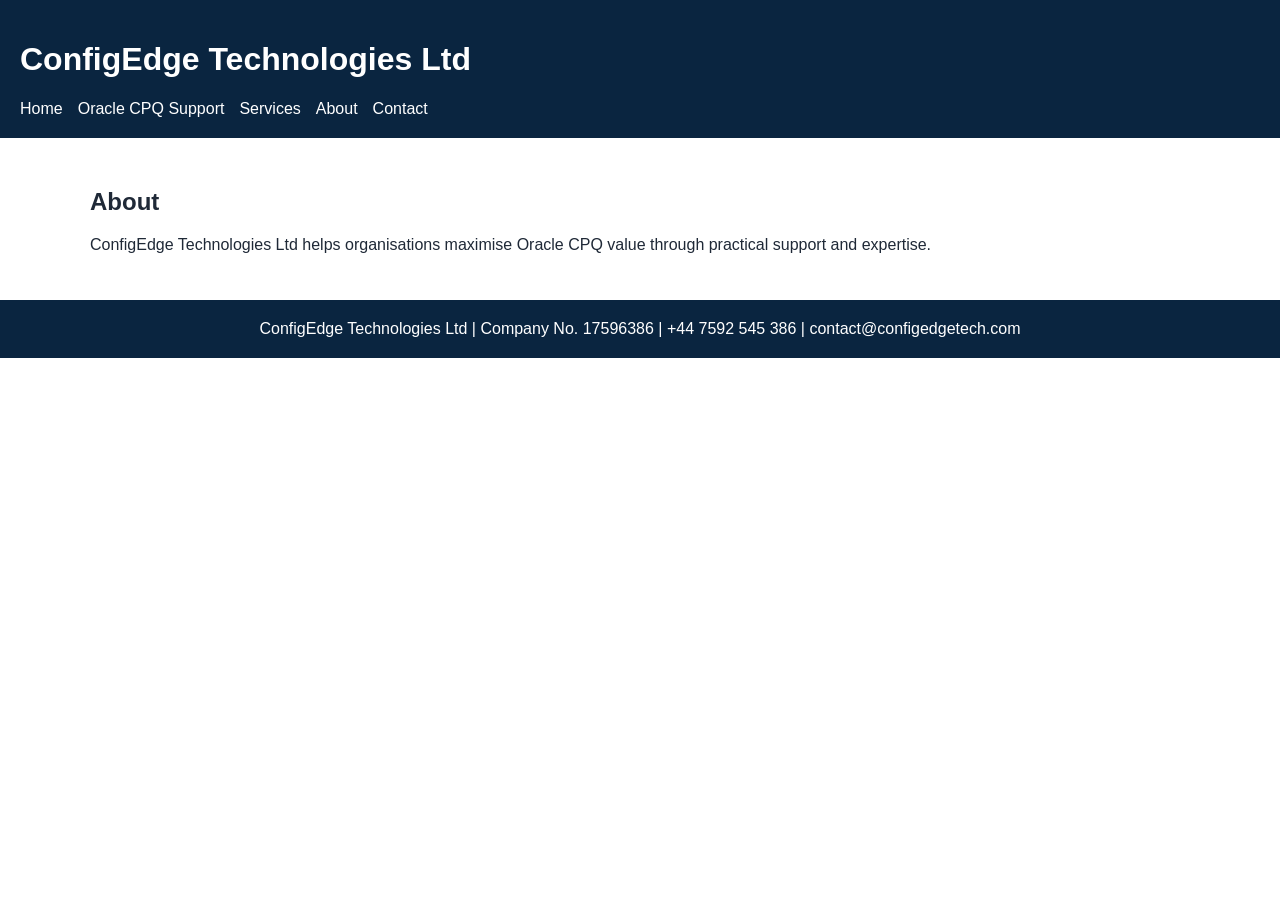
==== about.html @ dc13865a "Add files via upload second changes." ====
<html><head><title>About</title><link rel="stylesheet" href="style.css"></head><body><header><h1>ConfigEdge Technologies Ltd</h1><nav><a href="index.html">Home</a><a href="support.html">Oracle CPQ Support</a><a href="services.html">Services</a><a href="about.html">About</a><a href="contact.html">Contact</a></nav></header><div class="container"><h2>About</h2><p>ConfigEdge Technologies Ltd helps organisations maximise Oracle CPQ value through practical support and expertise.</p></div><div class="footer">ConfigEdge Technologies Ltd | Company No. 17596386 | +44 7592 545 386 | contact@configedgetech.com</div></body></html>
---- style.css ----
body{font-family:Arial,sans-serif;margin:0;color:#1f2937}header{background:#0A2540;color:#fff;padding:20px}nav a{color:#fff;margin-right:15px;text-decoration:none}.hero{background:#0052CC;color:white;padding:60px 20px}.container{max-width:1100px;margin:auto;padding:30px 20px}.card{border:1px solid #ddd;border-radius:8px;padding:20px;margin:10px 0}.footer{background:#0A2540;color:#fff;padding:20px;text-align:center} .btn{background:#00AEEF;color:#fff;padding:12px 18px;text-decoration:none;border-radius:5px}
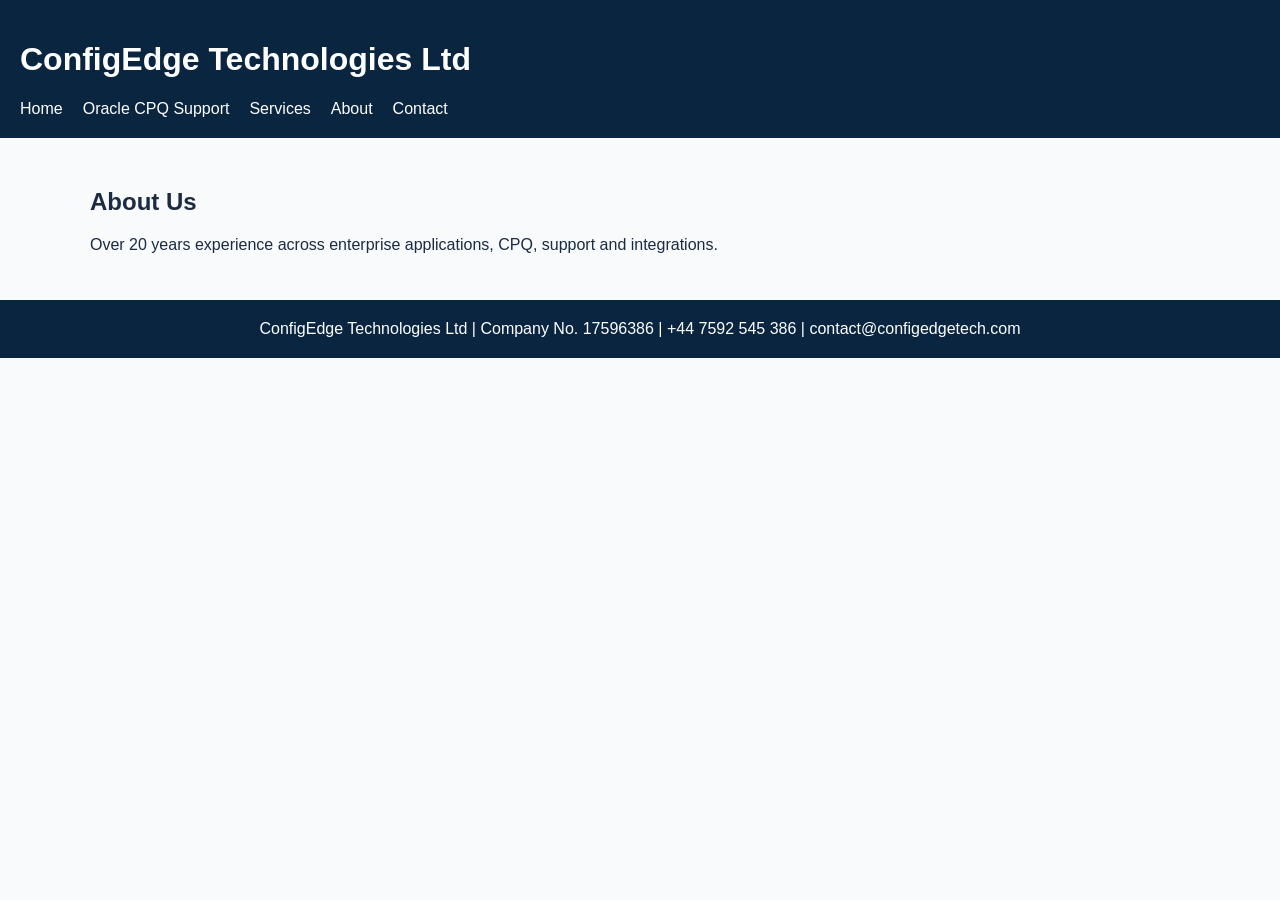
==== commit a5d2767e: "Add files via upload" ====
--- a/about.html
+++ b/about.html
@@ -1 +1 @@
-<html><head><title>About</title><link rel="stylesheet" href="style.css"></head><body><header><h1>ConfigEdge Technologies Ltd</h1><nav><a href="index.html">Home</a><a href="support.html">Oracle CPQ Support</a><a href="services.html">Services</a><a href="about.html">About</a><a href="contact.html">Contact</a></nav></header><div class="container"><h2>About</h2><p>ConfigEdge Technologies Ltd helps organisations maximise Oracle CPQ value through practical support and expertise.</p></div><div class="footer">ConfigEdge Technologies Ltd | Company No. 17596386 | +44 7592 545 386 | contact@configedgetech.com</div></body></html>+<!doctype html><html><head><meta charset="UTF-8"><meta name="viewport" content="width=device-width,initial-scale=1"><title>About Us</title><link rel="stylesheet" href="style.css"></head><body><header><h1>ConfigEdge Technologies Ltd</h1><nav><a href="index.html">Home</a><a href="support.html">Oracle CPQ Support</a><a href="services.html">Services</a><a href="about.html">About</a><a href="contact.html">Contact</a></nav></header><div class="container"><h2>About Us</h2><p>Over 20 years experience across enterprise applications, CPQ, support and integrations.</p></div><footer>ConfigEdge Technologies Ltd | Company No. 17596386 | +44 7592 545 386 | contact@configedgetech.com</footer></body></html>
--- a/style.css
+++ b/style.css
@@ -1 +1 @@
-body{font-family:Arial,sans-serif;margin:0;color:#1f2937}header{background:#0A2540;color:#fff;padding:20px}nav a{color:#fff;margin-right:15px;text-decoration:none}.hero{background:#0052CC;color:white;padding:60px 20px}.container{max-width:1100px;margin:auto;padding:30px 20px}.card{border:1px solid #ddd;border-radius:8px;padding:20px;margin:10px 0}.footer{background:#0A2540;color:#fff;padding:20px;text-align:center} .btn{background:#00AEEF;color:#fff;padding:12px 18px;text-decoration:none;border-radius:5px}+body{font-family:Arial,sans-serif;margin:0;color:#1b2b41;background:#f8fafc}header{background:#0A2540;color:#fff;padding:20px}nav a{color:#fff;margin-right:20px;text-decoration:none} .hero{background:#0052CC;color:#fff;padding:70px 20px}.container{max-width:1100px;margin:auto;padding:30px 20px}.cards{display:grid;grid-template-columns:repeat(auto-fit,minmax(280px,1fr));gap:20px}.card{background:#fff;padding:24px;border-radius:8px;box-shadow:0 1px 4px rgba(0,0,0,.1)}footer{background:#0A2540;color:#fff;padding:20px;text-align:center} .btn{display:inline-block;background:#00AEEF;color:#fff;padding:12px 18px;text-decoration:none;border-radius:6px} form input,form textarea{width:100%;padding:10px;margin:8px 0} @media(max-width:700px){nav a{display:block;margin:8px 0}}
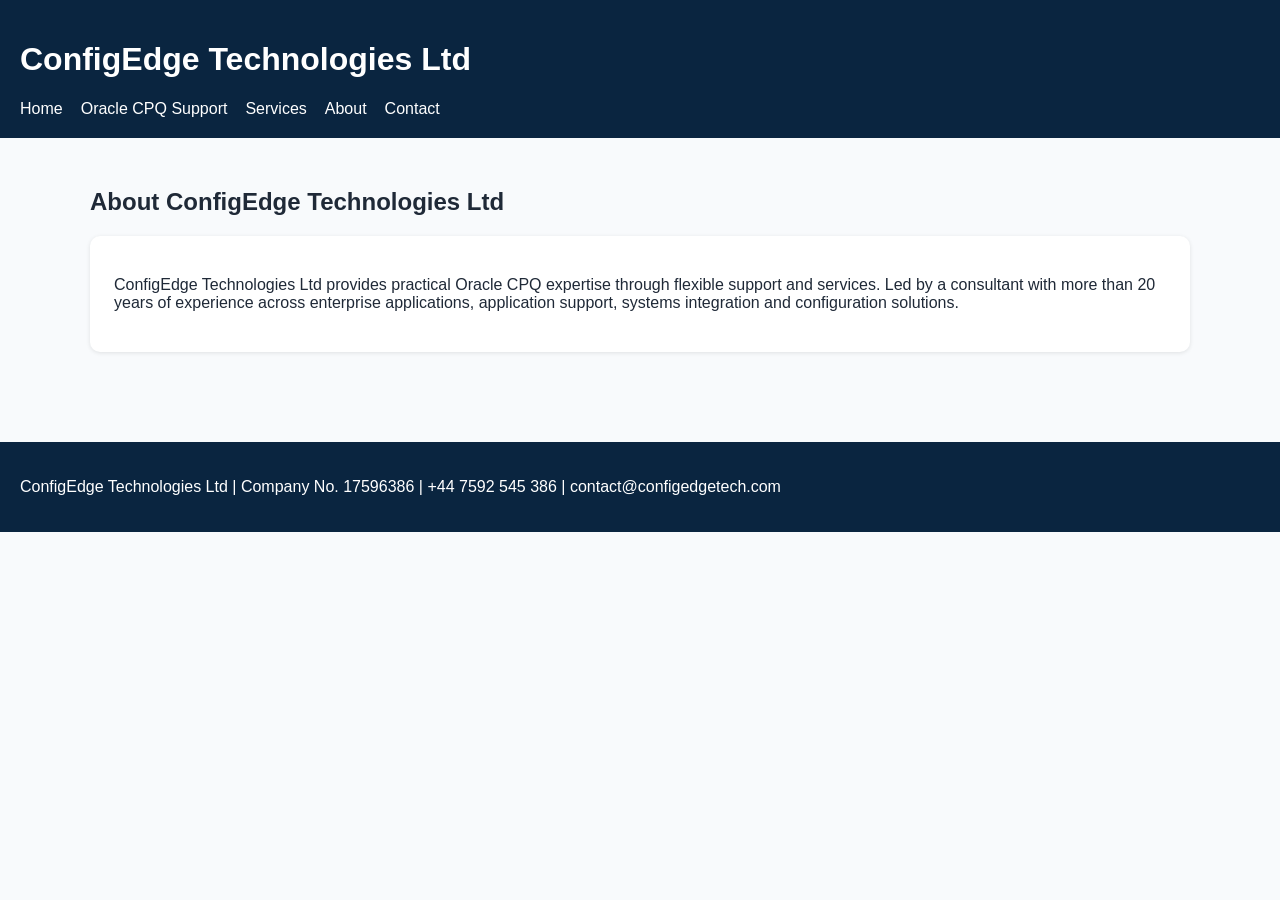
==== commit 1d40263e: "Add files via upload" ====
--- a/about.html
+++ b/about.html
@@ -1 +1 @@
-<!doctype html><html><head><meta charset="UTF-8"><meta name="viewport" content="width=device-width,initial-scale=1"><title>About Us</title><link rel="stylesheet" href="style.css"></head><body><header><h1>ConfigEdge Technologies Ltd</h1><nav><a href="index.html">Home</a><a href="support.html">Oracle CPQ Support</a><a href="services.html">Services</a><a href="about.html">About</a><a href="contact.html">Contact</a></nav></header><div class="container"><h2>About Us</h2><p>Over 20 years experience across enterprise applications, CPQ, support and integrations.</p></div><footer>ConfigEdge Technologies Ltd | Company No. 17596386 | +44 7592 545 386 | contact@configedgetech.com</footer></body></html>+<html><head><meta charset="UTF-8"><link rel="stylesheet" href="style.css"><title>About</title></head><body><header><h1>ConfigEdge Technologies Ltd</h1><nav><a href="index.html">Home</a><a href="support.html">Oracle CPQ Support</a><a href="services.html">Services</a><a href="about.html">About</a><a href="contact.html">Contact</a></nav></header><div class="container"><h2>About ConfigEdge Technologies Ltd</h2><div class="card"><p>ConfigEdge Technologies Ltd provides practical Oracle CPQ expertise through flexible support and services. Led by a consultant with more than 20 years of experience across enterprise applications, application support, systems integration and configuration solutions.</p></div></div><footer><p>ConfigEdge Technologies Ltd | Company No. 17596386 | +44 7592 545 386 | contact@configedgetech.com</p></footer></body></html>
--- a/style.css
+++ b/style.css
@@ -1 +1 @@
-body{font-family:Arial,sans-serif;margin:0;color:#1b2b41;background:#f8fafc}header{background:#0A2540;color:#fff;padding:20px}nav a{color:#fff;margin-right:20px;text-decoration:none} .hero{background:#0052CC;color:#fff;padding:70px 20px}.container{max-width:1100px;margin:auto;padding:30px 20px}.cards{display:grid;grid-template-columns:repeat(auto-fit,minmax(280px,1fr));gap:20px}.card{background:#fff;padding:24px;border-radius:8px;box-shadow:0 1px 4px rgba(0,0,0,.1)}footer{background:#0A2540;color:#fff;padding:20px;text-align:center} .btn{display:inline-block;background:#00AEEF;color:#fff;padding:12px 18px;text-decoration:none;border-radius:6px} form input,form textarea{width:100%;padding:10px;margin:8px 0} @media(max-width:700px){nav a{display:block;margin:8px 0}}+body{font-family:Arial,sans-serif;margin:0;color:#1f2937;background:#f8fafc}header{background:#0A2540;color:white;padding:20px}nav a{color:white;margin-right:18px;text-decoration:none} .hero{background:#0052CC;color:white;padding:60px 20px}.container{max-width:1100px;margin:auto;padding:30px 20px}.card{background:white;padding:24px;border-radius:10px;margin:20px 0;box-shadow:0 1px 4px rgba(0,0,0,.1)} .btn{background:#00AEEF;color:white;padding:12px 18px;border-radius:6px;text-decoration:none}footer{background:#0A2540;color:white;padding:20px;margin-top:40px} .grid{display:grid;grid-template-columns:repeat(auto-fit,minmax(250px,1fr));gap:20px}form input,form textarea{width:100%;padding:10px;margin:8px 0}button{background:#0052CC;color:white;padding:12px 18px;border:none}
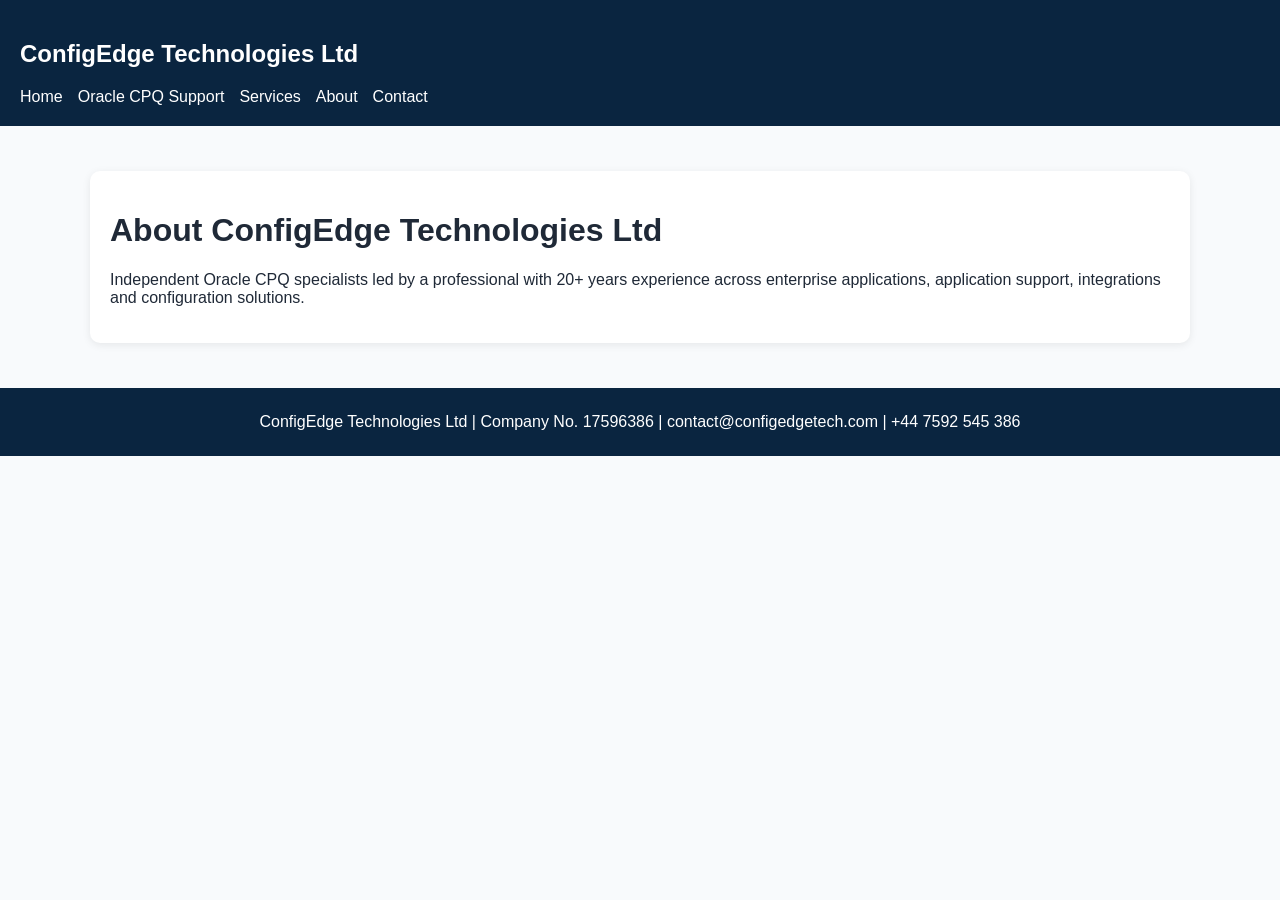
==== commit 94b55597: "Add files via upload" ====
--- a/about.html
+++ b/about.html
@@ -1 +1 @@
-<html><head><meta charset="UTF-8"><link rel="stylesheet" href="style.css"><title>About</title></head><body><header><h1>ConfigEdge Technologies Ltd</h1><nav><a href="index.html">Home</a><a href="support.html">Oracle CPQ Support</a><a href="services.html">Services</a><a href="about.html">About</a><a href="contact.html">Contact</a></nav></header><div class="container"><h2>About ConfigEdge Technologies Ltd</h2><div class="card"><p>ConfigEdge Technologies Ltd provides practical Oracle CPQ expertise through flexible support and services. Led by a consultant with more than 20 years of experience across enterprise applications, application support, systems integration and configuration solutions.</p></div></div><footer><p>ConfigEdge Technologies Ltd | Company No. 17596386 | +44 7592 545 386 | contact@configedgetech.com</p></footer></body></html>+<!DOCTYPE html><html><head><meta charset="UTF-8"><meta name="viewport" content="width=device-width,initial-scale=1"><link rel="stylesheet" href="style.css"><title>About ConfigEdge Technologies Ltd</title></head><body><header><h2>ConfigEdge Technologies Ltd</h2><nav><a href="index.html">Home</a><a href="support.html">Oracle CPQ Support</a><a href="services.html">Services</a><a href="about.html">About</a><a href="contact.html">Contact</a></nav></header><div class="container"><div class="card"><h1>About ConfigEdge Technologies Ltd</h1><p>Independent Oracle CPQ specialists led by a professional with 20+ years experience across enterprise applications, application support, integrations and configuration solutions.</p></div></div><footer>ConfigEdge Technologies Ltd | Company No. 17596386 | contact@configedgetech.com | +44 7592 545 386</footer></body></html>
--- a/style.css
+++ b/style.css
@@ -1 +1 @@
-body{font-family:Arial,sans-serif;margin:0;color:#1f2937;background:#f8fafc}header{background:#0A2540;color:white;padding:20px}nav a{color:white;margin-right:18px;text-decoration:none} .hero{background:#0052CC;color:white;padding:60px 20px}.container{max-width:1100px;margin:auto;padding:30px 20px}.card{background:white;padding:24px;border-radius:10px;margin:20px 0;box-shadow:0 1px 4px rgba(0,0,0,.1)} .btn{background:#00AEEF;color:white;padding:12px 18px;border-radius:6px;text-decoration:none}footer{background:#0A2540;color:white;padding:20px;margin-top:40px} .grid{display:grid;grid-template-columns:repeat(auto-fit,minmax(250px,1fr));gap:20px}form input,form textarea{width:100%;padding:10px;margin:8px 0}button{background:#0052CC;color:white;padding:12px 18px;border:none}+body{font-family:Arial,sans-serif;margin:0;color:#1f2937;background:#f8fafc}header{background:#0A2540;color:#fff;padding:20px}nav a{color:#fff;margin-right:15px;text-decoration:none} .hero{padding:60px 20px;background:linear-gradient(135deg,#0052CC,#00AEEF);color:white}.container{max-width:1100px;margin:auto;padding:30px 20px}.card{background:white;padding:20px;border-radius:10px;box-shadow:0 2px 8px rgba(0,0,0,.08);margin:15px 0}.grid{display:grid;grid-template-columns:repeat(auto-fit,minmax(250px,1fr));gap:20px}.btn{background:#fff;color:#0052CC;padding:12px 18px;border-radius:6px;text-decoration:none;font-weight:bold}footer{background:#0A2540;color:#fff;padding:25px;text-align:center}input,textarea{width:100%;padding:10px;margin:8px 0}button{background:#0052CC;color:#fff;border:none;padding:12px 18px}
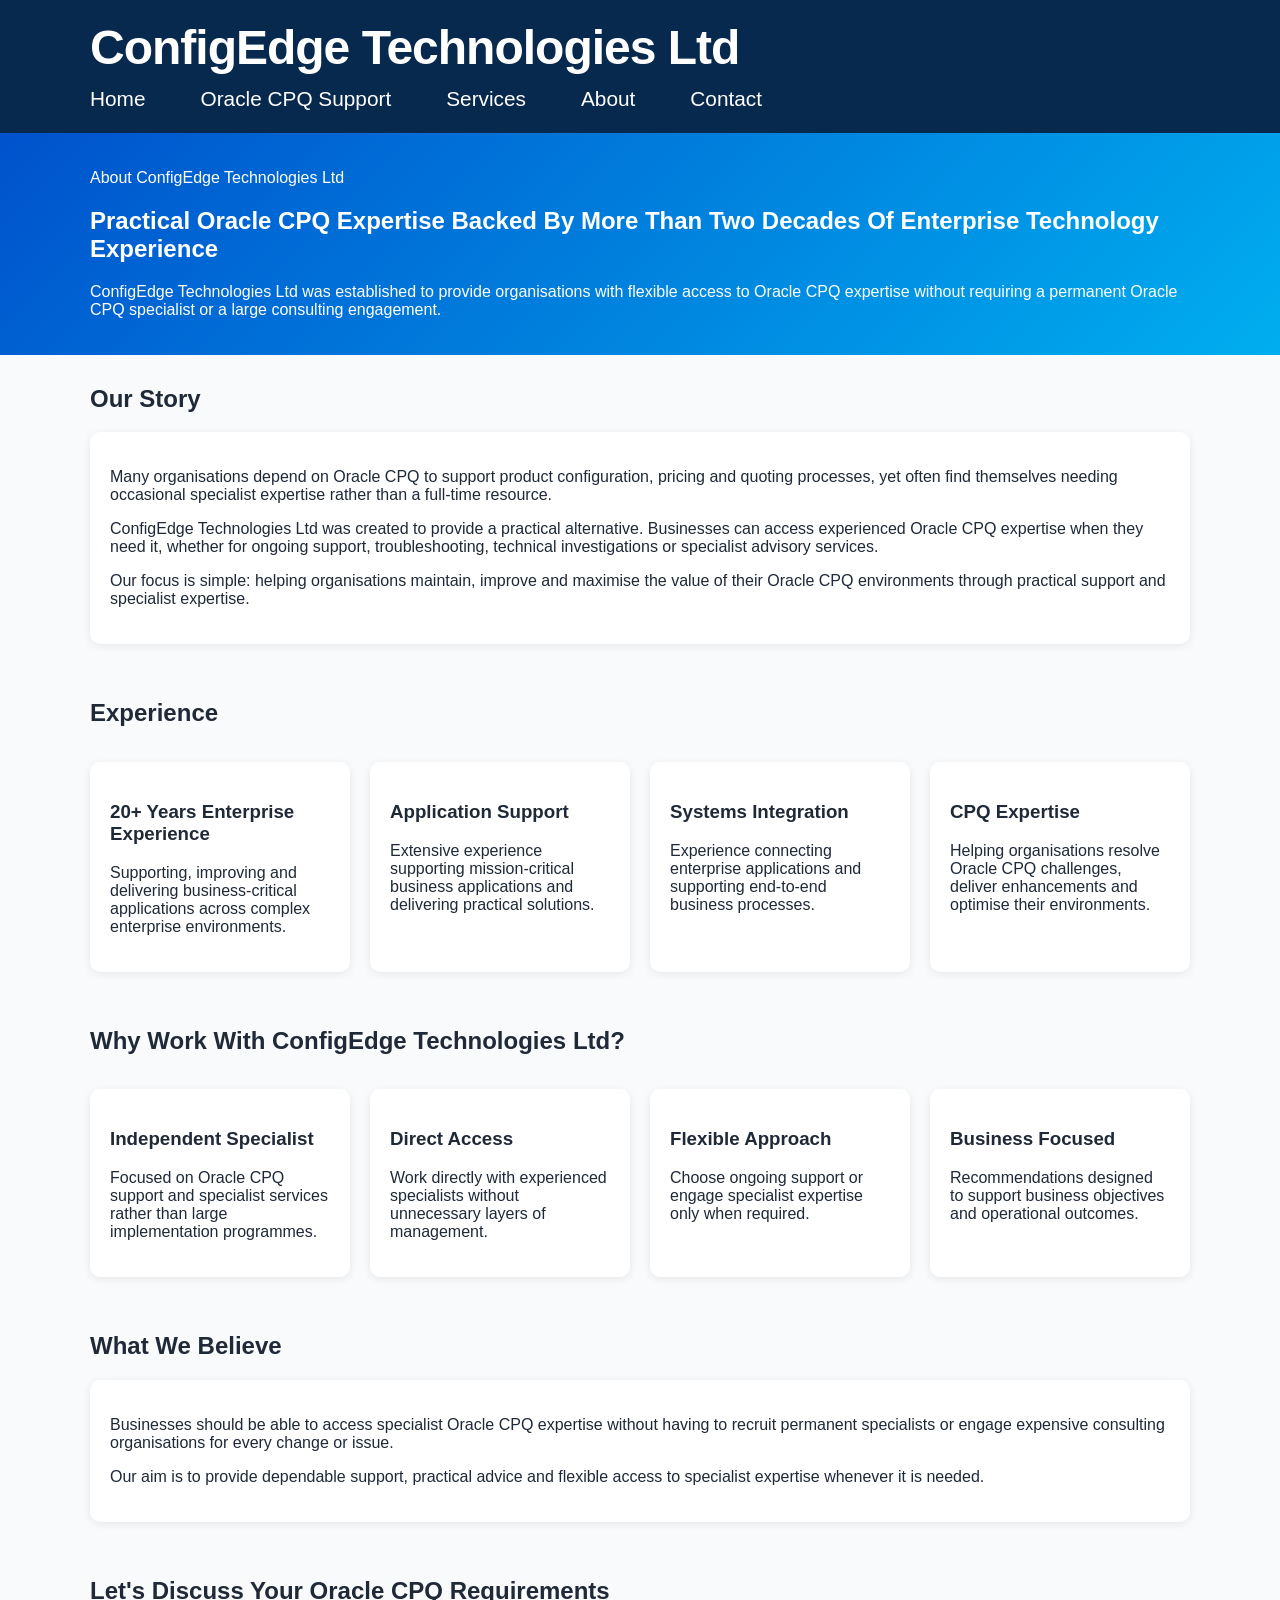
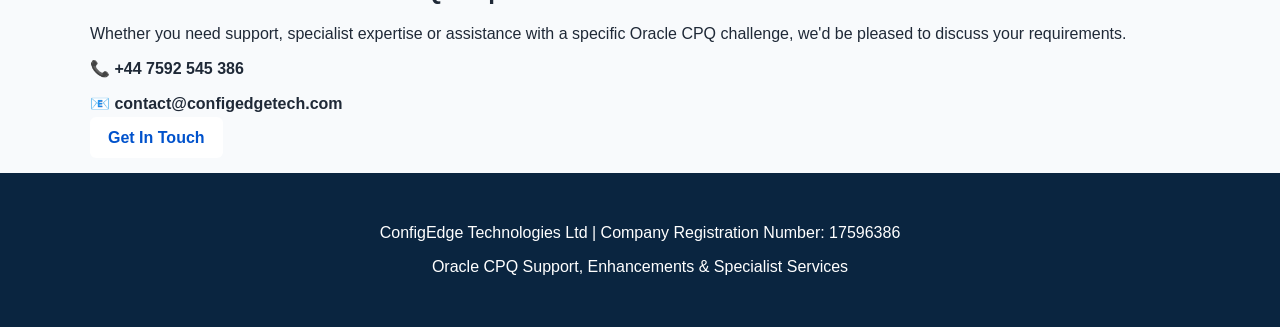
==== commit 0f060491: "Update about.html Upgrade About page" ====
--- a/about.html
+++ b/about.html
@@ -1 +1,265 @@
-<!DOCTYPE html><html><head><meta charset="UTF-8"><meta name="viewport" content="width=device-width,initial-scale=1"><link rel="stylesheet" href="style.css"><title>About ConfigEdge Technologies Ltd</title></head><body><header><h2>ConfigEdge Technologies Ltd</h2><nav><a href="index.html">Home</a><a href="support.html">Oracle CPQ Support</a><a href="services.html">Services</a><a href="about.html">About</a><a href="contact.html">Contact</a></nav></header><div class="container"><div class="card"><h1>About ConfigEdge Technologies Ltd</h1><p>Independent Oracle CPQ specialists led by a professional with 20+ years experience across enterprise applications, application support, integrations and configuration solutions.</p></div></div><footer>ConfigEdge Technologies Ltd | Company No. 17596386 | contact@configedgetech.com | +44 7592 545 386</footer></body></html>+<!DOCTYPE html>
+<html lang="en">
+<head>
+<meta charset="UTF-8">
+<meta name="viewport" content="width=device-width, initial-scale=1.0">
+
+<title>About Us | ConfigEdge Technologies Ltd</title>
+
+<meta name="description"
+content="Learn about ConfigEdge Technologies Ltd and the experience behind our Oracle CPQ support, troubleshooting, enhancement and specialist services.">
+
+<link rel="stylesheet" href="style.css">
+
+</head>
+
+<body>
+
+<header class="site-header">
+<div class="container">
+
+<div class="logo">
+ConfigEdge Technologies Ltd
+</div>
+
+<nav>
+<ul class="nav-menu">
+<li><a href="index.html">Home</a></li>
+<li><a href="support.html">Oracle CPQ Support</a></li>
+<li><a href="services.html">Services</a></li>
+<li><a href="about.html">About</a></li>
+<li><a href="contact.html">Contact</a></li>
+</ul>
+</nav>
+
+</div>
+</header>
+
+<section class="hero">
+
+<div class="container">
+
+<p class="eyebrow">About ConfigEdge Technologies Ltd</p>
+
+<h1>
+Practical Oracle CPQ Expertise Backed By More Than Two Decades Of Enterprise Technology Experience
+</h1>
+
+<p>
+ConfigEdge Technologies Ltd was established to provide organisations with
+flexible access to Oracle CPQ expertise without requiring a permanent Oracle
+CPQ specialist or a large consulting engagement.
+</p>
+
+</div>
+
+</section>
+
+<section class="section">
+
+<div class="container">
+
+<h2>Our Story</h2>
+
+<div class="card">
+
+<p>
+Many organisations depend on Oracle CPQ to support product configuration,
+pricing and quoting processes, yet often find themselves needing occasional
+specialist expertise rather than a full-time resource.
+</p>
+
+<p>
+ConfigEdge Technologies Ltd was created to provide a practical alternative.
+Businesses can access experienced Oracle CPQ expertise when they need it,
+whether for ongoing support, troubleshooting, technical investigations or
+specialist advisory services.
+</p>
+
+<p>
+Our focus is simple: helping organisations maintain, improve and maximise
+the value of their Oracle CPQ environments through practical support and
+specialist expertise.
+</p>
+
+</div>
+
+</div>
+
+</section>
+
+<section class="section">
+
+<div class="container">
+
+<h2>Experience</h2>
+
+<div class="grid">
+
+<div class="card">
+<h3>20+ Years Enterprise Experience</h3>
+
+<p>
+Supporting, improving and delivering business-critical applications across
+complex enterprise environments.
+</p>
+
+</div>
+
+<div class="card">
+<h3>Application Support</h3>
+
+<p>
+Extensive experience supporting mission-critical business applications and
+delivering practical solutions.
+</p>
+
+</div>
+
+<div class="card">
+<h3>Systems Integration</h3>
+
+<p>
+Experience connecting enterprise applications and supporting end-to-end
+business processes.
+</p>
+
+</div>
+
+<div class="card">
+<h3>CPQ Expertise</h3>
+
+<p>
+Helping organisations resolve Oracle CPQ challenges, deliver enhancements
+and optimise their environments.
+</p>
+
+</div>
+
+</div>
+
+</div>
+
+</section>
+
+<section class="section">
+
+<div class="container">
+
+<h2>Why Work With ConfigEdge Technologies Ltd?</h2>
+
+<div class="grid">
+
+<div class="card">
+<h3>Independent Specialist</h3>
+
+<p>
+Focused on Oracle CPQ support and specialist services rather than large
+implementation programmes.
+</p>
+
+</div>
+
+<div class="card">
+<h3>Direct Access</h3>
+
+<p>
+Work directly with experienced specialists without unnecessary layers of
+management.
+</p>
+
+</div>
+
+<div class="card">
+<h3>Flexible Approach</h3>
+
+<p>
+Choose ongoing support or engage specialist expertise only when required.
+</p>
+
+</div>
+
+<div class="card">
+<h3>Business Focused</h3>
+
+<p>
+Recommendations designed to support business objectives and operational
+outcomes.
+</p>
+
+</div>
+
+</div>
+
+</div>
+
+</section>
+
+<section class="section">
+
+<div class="container">
+
+<h2>What We Believe</h2>
+
+<div class="card">
+
+<p>
+Businesses should be able to access specialist Oracle CPQ expertise without
+having to recruit permanent specialists or engage expensive consulting
+organisations for every change or issue.
+</p>
+
+<p>
+Our aim is to provide dependable support, practical advice and flexible
+access to specialist expertise whenever it is needed.
+</p>
+
+</div>
+
+</div>
+
+</section>
+
+<section class="cta-section">
+
+<div class="container">
+
+<h2>Let's Discuss Your Oracle CPQ Requirements</h2>
+
+<p>
+Whether you need support, specialist expertise or assistance with a specific
+Oracle CPQ challenge, we'd be pleased to discuss your requirements.
+</p>
+
+<p><strong>📞 +44 7592 545 386</strong></p>
+
+<p><strong>📧 contact@configedgetech.com</strong></p>
+
+<p>
+<a href="contact.html" class="btn btn-primary">
+Get In Touch
+</a>
+</p>
+
+</div>
+
+</section>
+
+<footer>
+
+<div class="container">
+
+<p>
+ConfigEdge Technologies Ltd | Company Registration Number: 17596386
+</p>
+
+<p>
+Oracle CPQ Support, Enhancements & Specialist Services
+</p>
+
+</div>
+
+</footer>
+
+</body>
+</html>
--- a/style.css
+++ b/style.css
@@ -1 +1,40 @@
-body{font-family:Arial,sans-serif;margin:0;color:#1f2937;background:#f8fafc}header{background:#0A2540;color:#fff;padding:20px}nav a{color:#fff;margin-right:15px;text-decoration:none} .hero{padding:60px 20px;background:linear-gradient(135deg,#0052CC,#00AEEF);color:white}.container{max-width:1100px;margin:auto;padding:30px 20px}.card{background:white;padding:20px;border-radius:10px;box-shadow:0 2px 8px rgba(0,0,0,.08);margin:15px 0}.grid{display:grid;grid-template-columns:repeat(auto-fit,minmax(250px,1fr));gap:20px}.btn{background:#fff;color:#0052CC;padding:12px 18px;border-radius:6px;text-decoration:none;font-weight:bold}footer{background:#0A2540;color:#fff;padding:25px;text-align:center}input,textarea{width:100%;padding:10px;margin:8px 0}button{background:#0052CC;color:#fff;border:none;padding:12px 18px}+body{font-family:Arial,sans-serif;margin:0;color:#1f2937;background:#f8fafc}header{background:#0A2540;color:#fff;padding:20px}nav a{color:#fff;margin-right:15px;text-decoration:none} .hero{padding:10px 20px;background:linear-gradient(135deg,#0052CC,#00AEEF);color:white}.container{max-width:1100px;margin:auto;padding:10px 20px}.card{background:white;padding:20px;border-radius:10px;box-shadow:0 2px 8px rgba(0,0,0,.08);margin:15px 0}.grid{display:grid;grid-template-columns:repeat(auto-fit,minmax(250px,1fr));gap:20px}.btn{background:#fff;color:#0052CC;padding:12px 18px;border-radius:6px;text-decoration:none;font-weight:bold}footer{background:#0A2540;color:#fff;padding:25px;text-align:center}input,textarea{width:100%;padding:10px;margin:8px 0}button{background:#0052CC;color:#fff;border:none;padding:12px 18px}
+
+.site-header{
+background:#07294d;
+padding:12px 0;
+}
+
+.logo {
+  color: #ffffff;
+  font-size: 3rem;
+  font-weight: 700;
+  letter-spacing: -1px;
+  margin-bottom: 12px;
+  line-height: 1.1;
+}
+
+
+.nav-menu{
+list-style:none;
+display:flex;
+gap:40px;
+flex-wrap:wrap;
+padding:0;
+margin:0;
+}
+
+.nav-menu li{
+list-style:none;
+}
+
+.nav-menu a {
+color: white;
+text-decoration: none;
+font-size: 1.3rem;
+font-weight: 500;
+}
+
+.nav-menu a:hover{
+color:#00AEEF;
+}
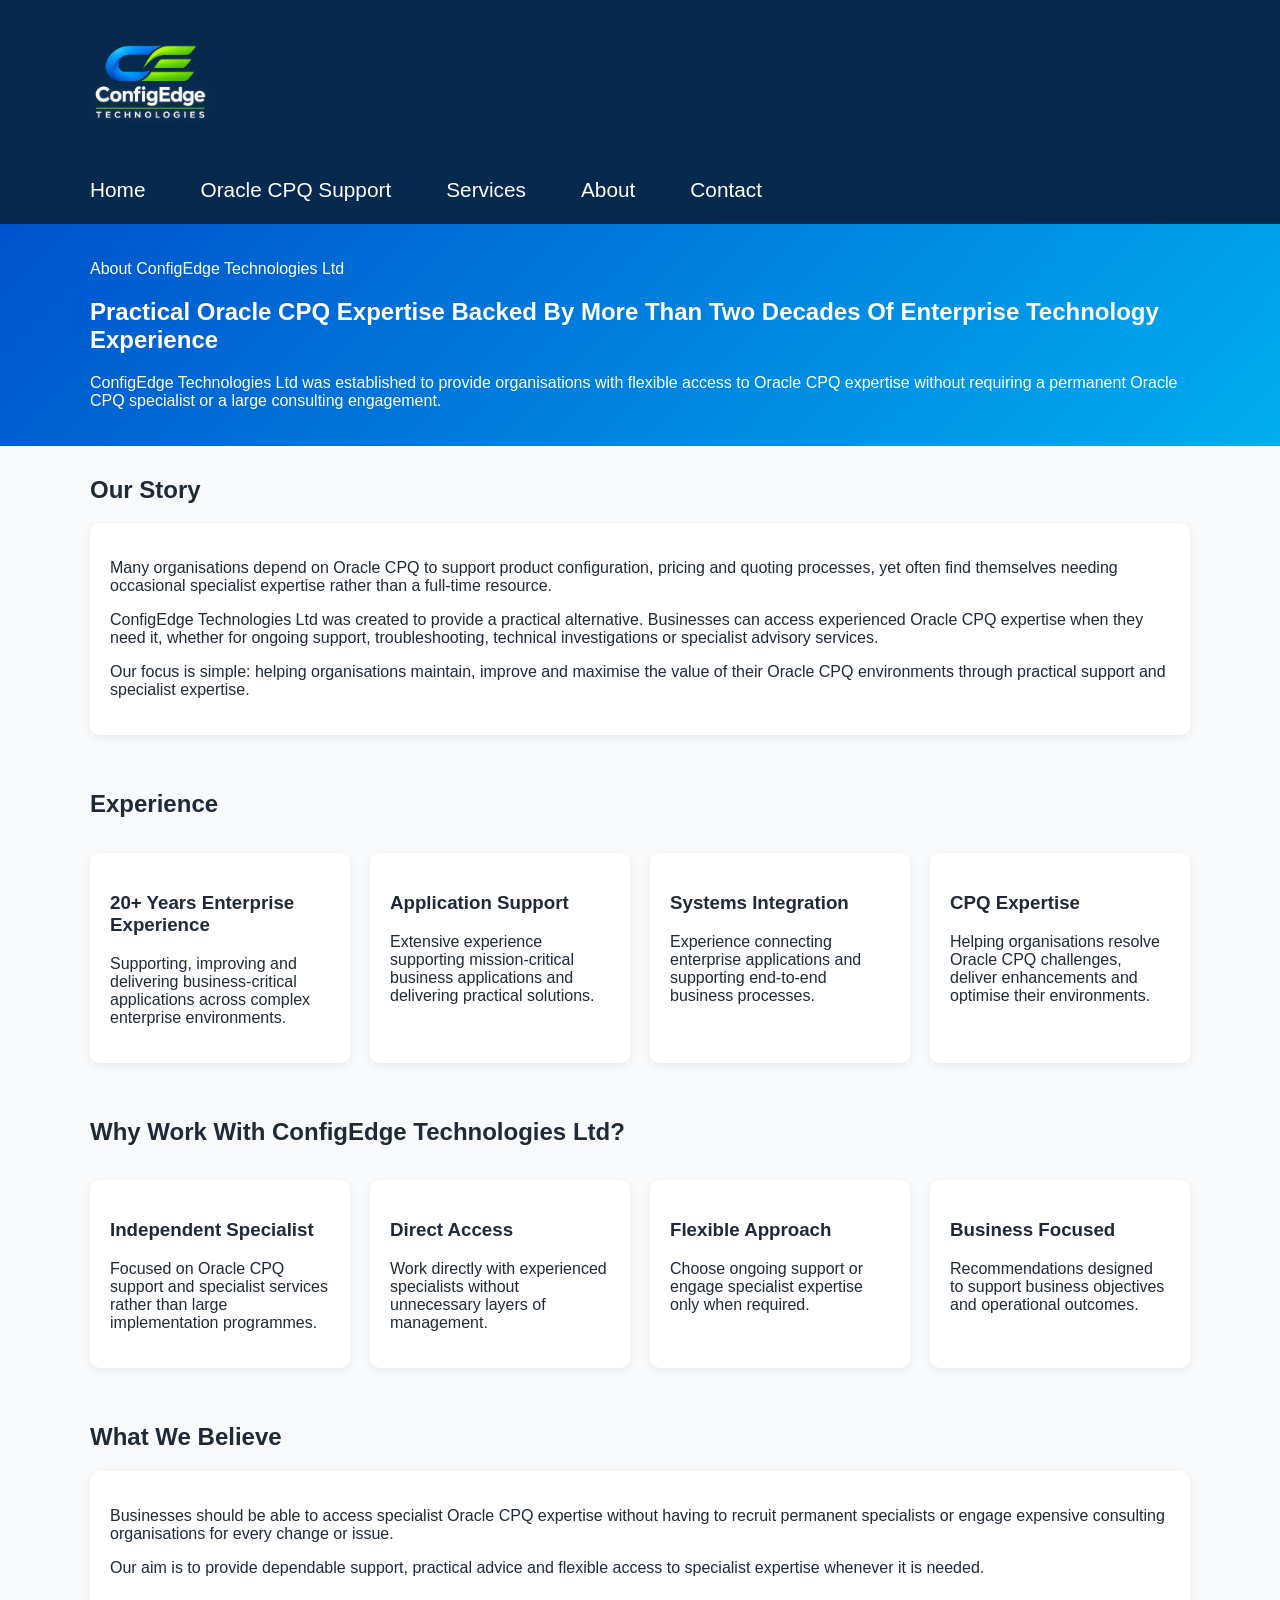
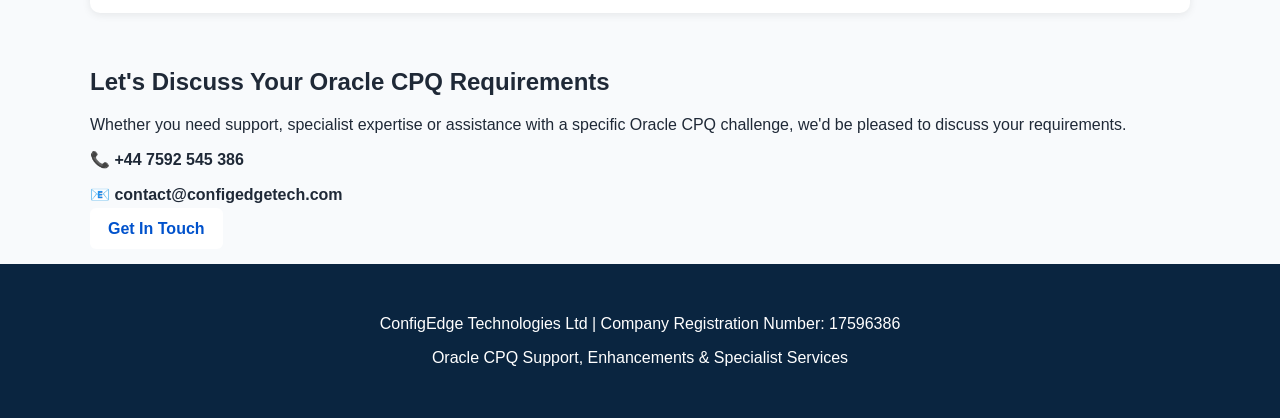
==== commit 4570f824: "Update about.html" ====
--- a/about.html
+++ b/about.html
@@ -19,7 +19,7 @@
 <div class="container">
 
 <div class="logo">
-ConfigEdge Technologies Ltd
+    <img src="logo.png" alt="ConfigEdge Technologies Ltd Logo" style="height:120px;">
 </div>
 
 <nav>
--- a/style.css
+++ b/style.css
@@ -10,7 +10,7 @@
   font-size: 3rem;
   font-weight: 700;
   letter-spacing: -1px;
-  margin-bottom: 12px;
+  margin-bottom: 25px;
   line-height: 1.1;
 }
 
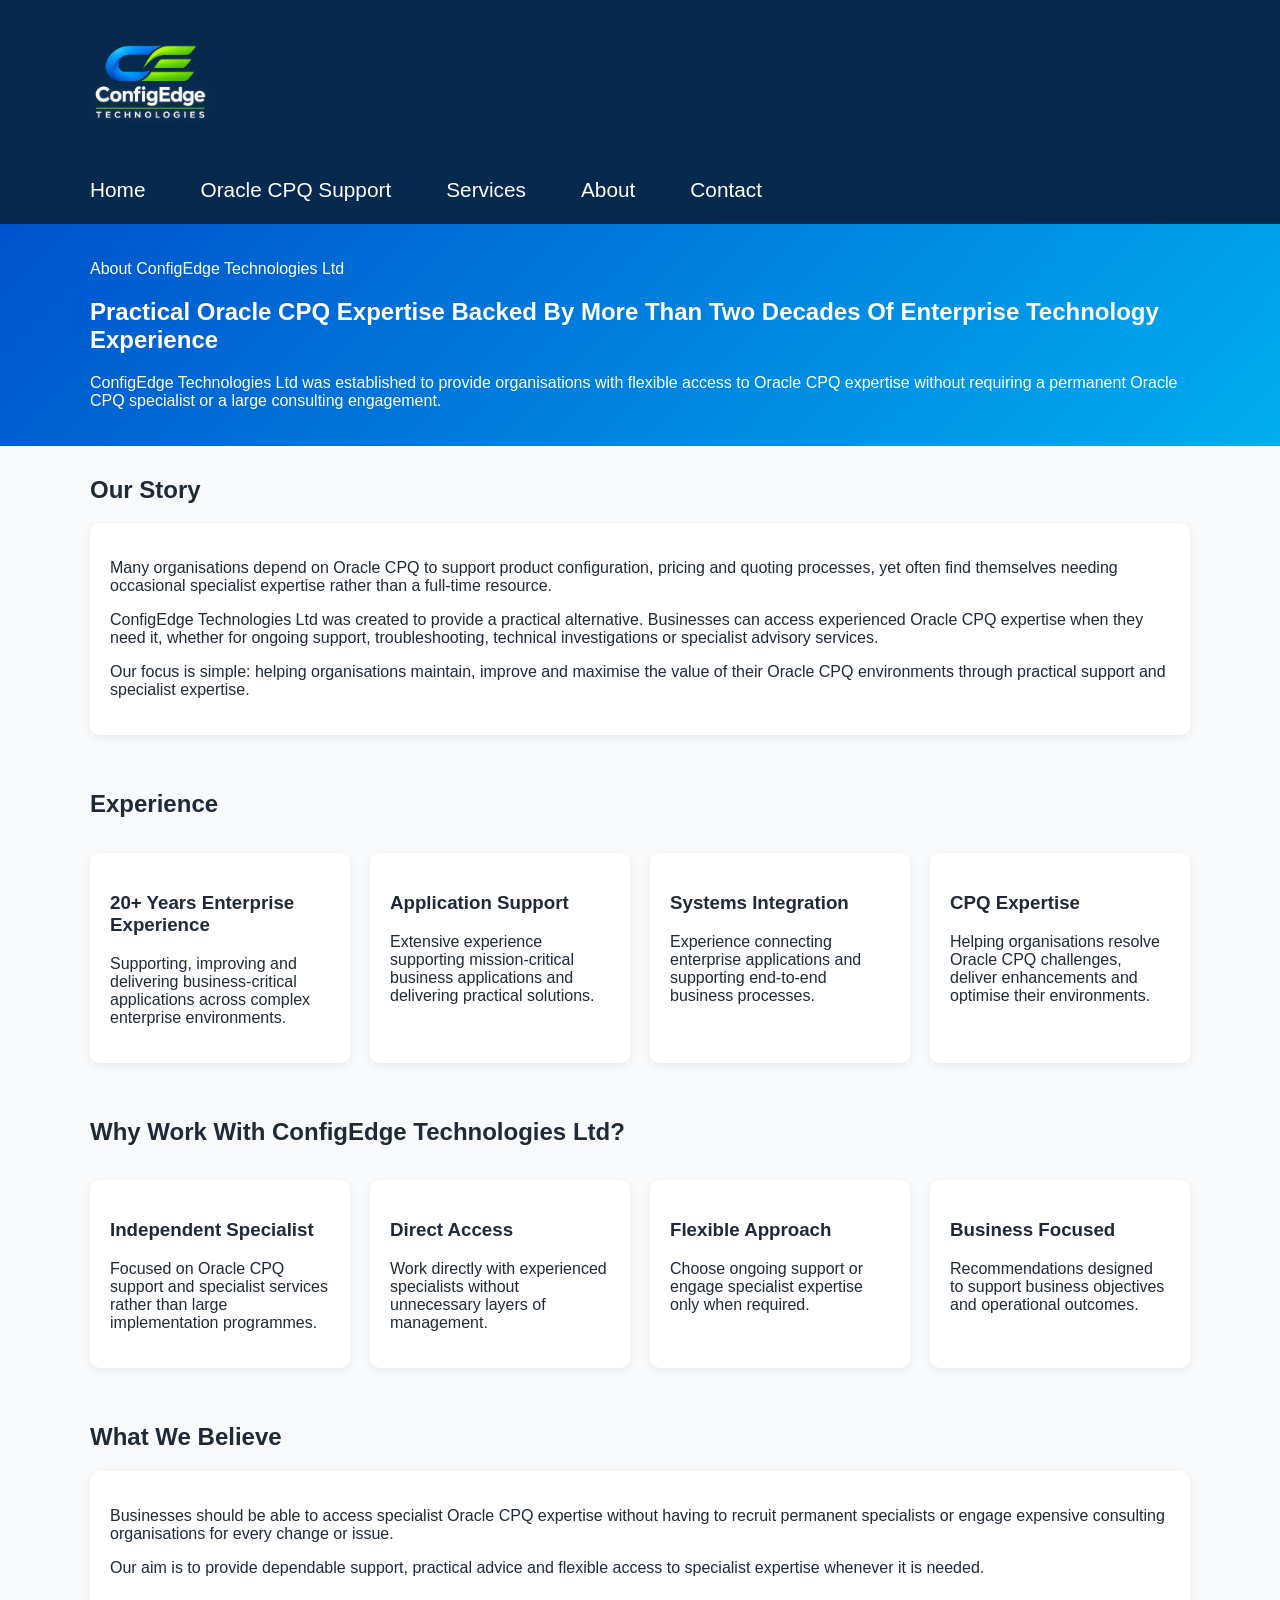
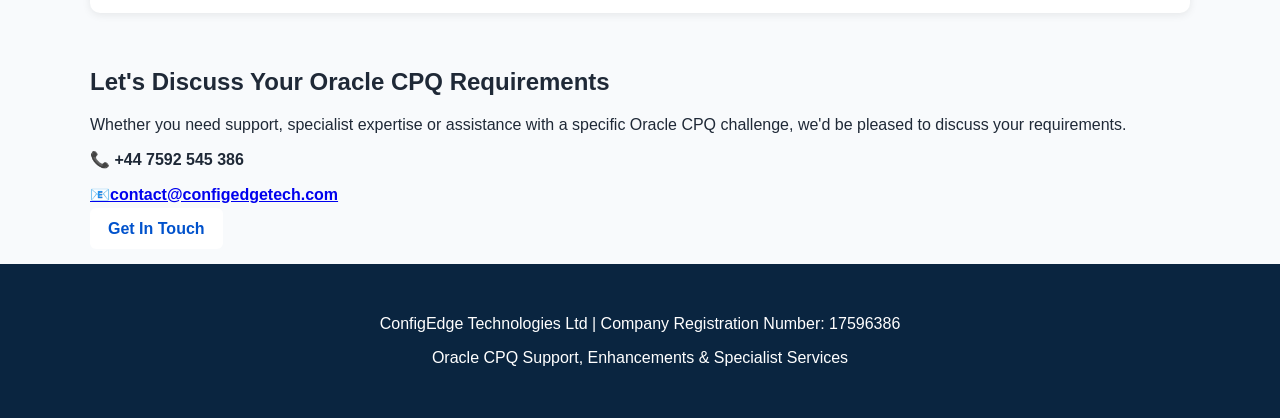
==== commit 1fa5cb34: "Update about.html" ====
--- a/about.html
+++ b/about.html
@@ -233,7 +233,11 @@
 
 <p><strong>📞 +44 7592 545 386</strong></p>
 
-<p><strong>📧 contact@configedgetech.com</strong></p>
+<p>
+<a href="mailto:contact@configedgetech.com?subject=Oracle%20CPQ%20Enquiry">
+<strong>📧contact@configedgetech.com</strong>
+</a>
+</p>
 
 <p>
 <a href="contact.html" class="btn btn-primary">
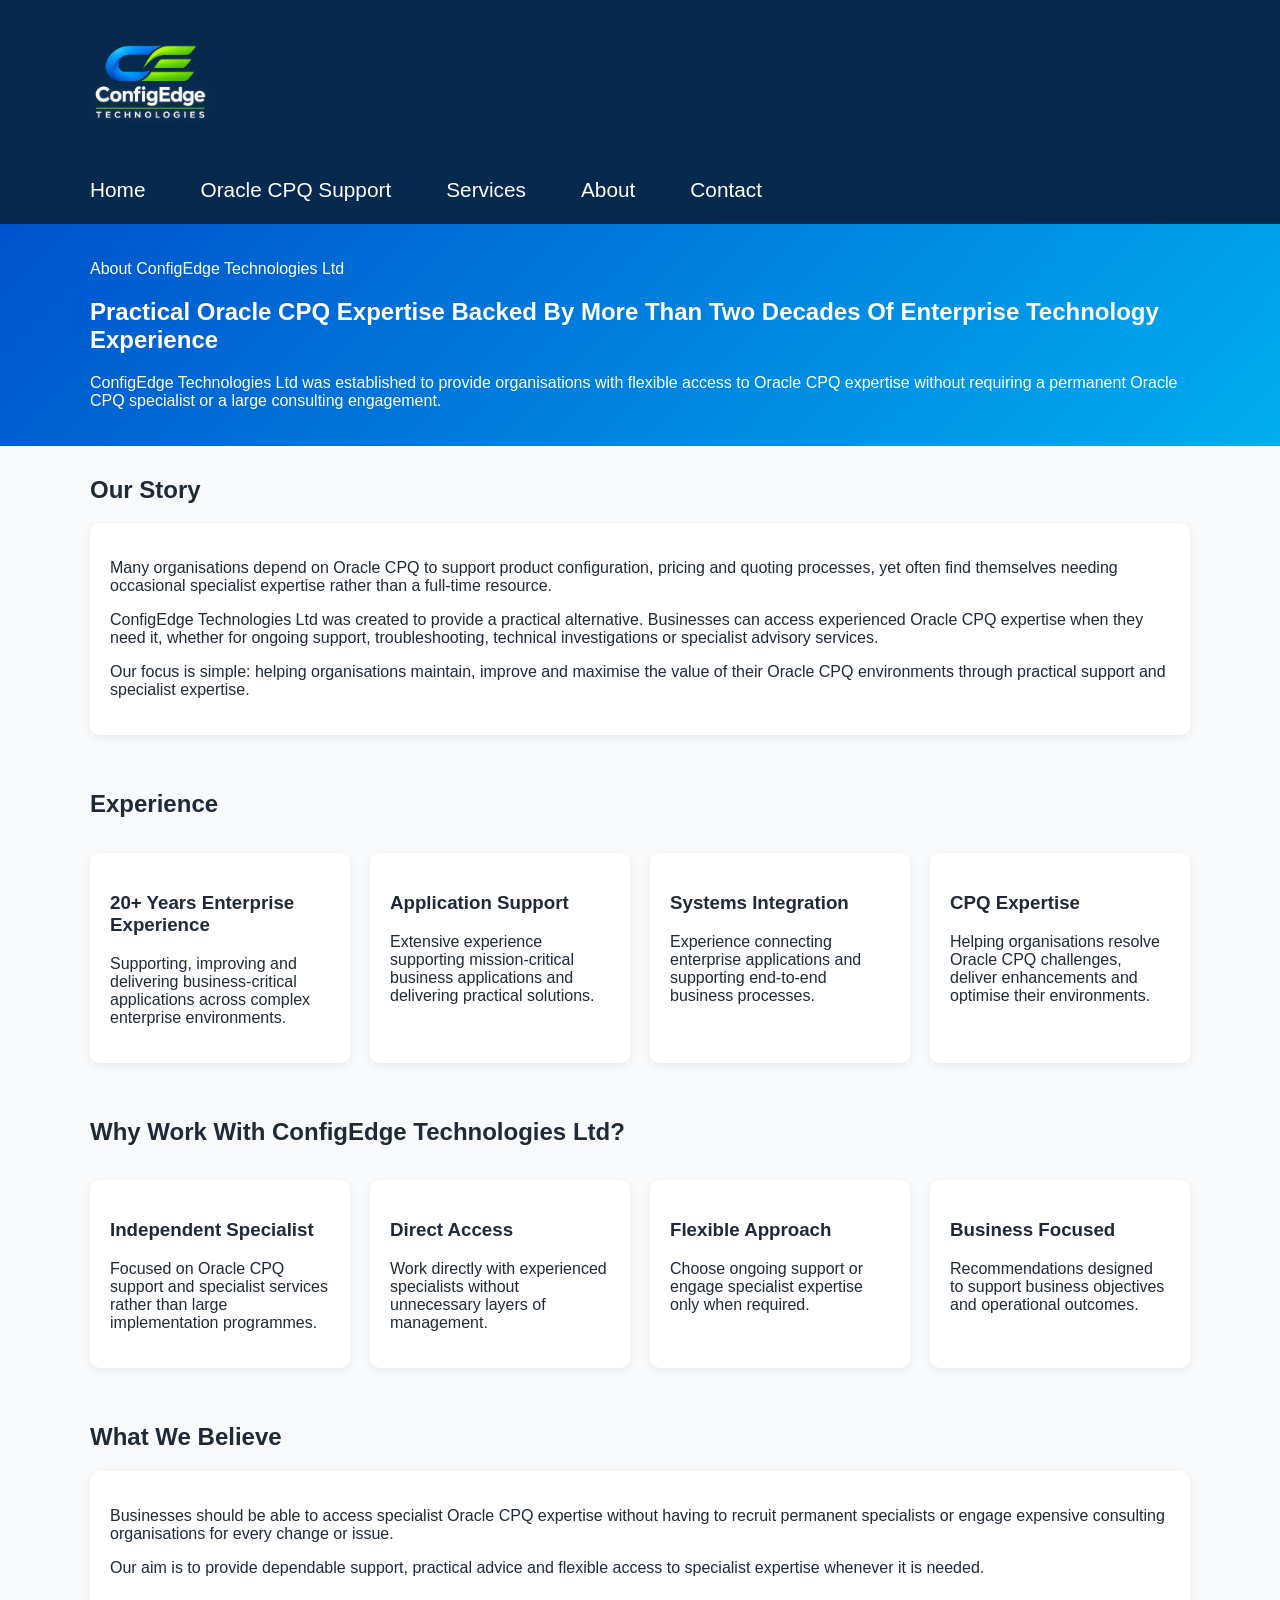
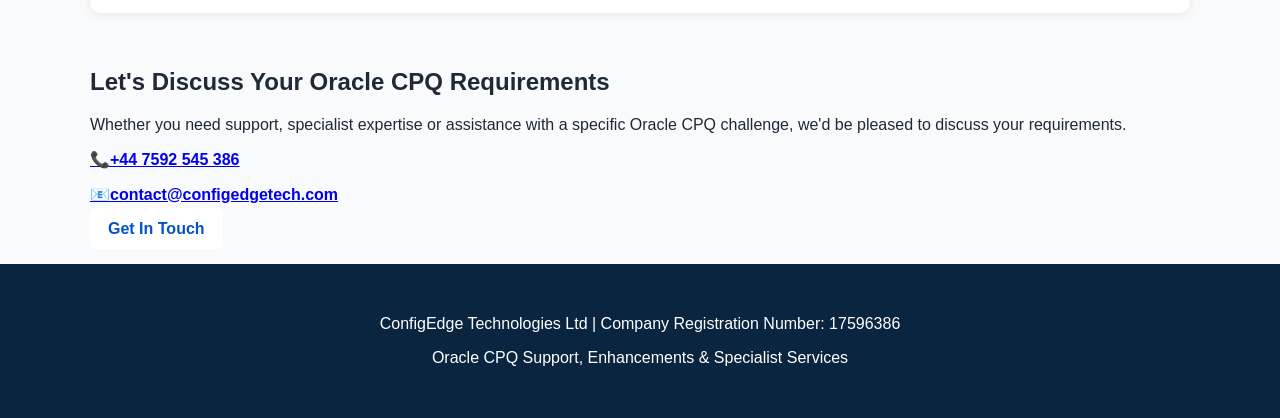
==== commit f060bdff: "Update about.html" ====
--- a/about.html
+++ b/about.html
@@ -231,7 +231,11 @@
 Oracle CPQ challenge, we'd be pleased to discuss your requirements.
 </p>
 
-<p><strong>📞 +44 7592 545 386</strong></p>
+<p>
+<a href="tel:+447592545386">
+<strong>📞+44 7592 545 386</strong>
+</a>
+</p>
 
 <p>
 <a href="mailto:contact@configedgetech.com?subject=Oracle%20CPQ%20Enquiry">
